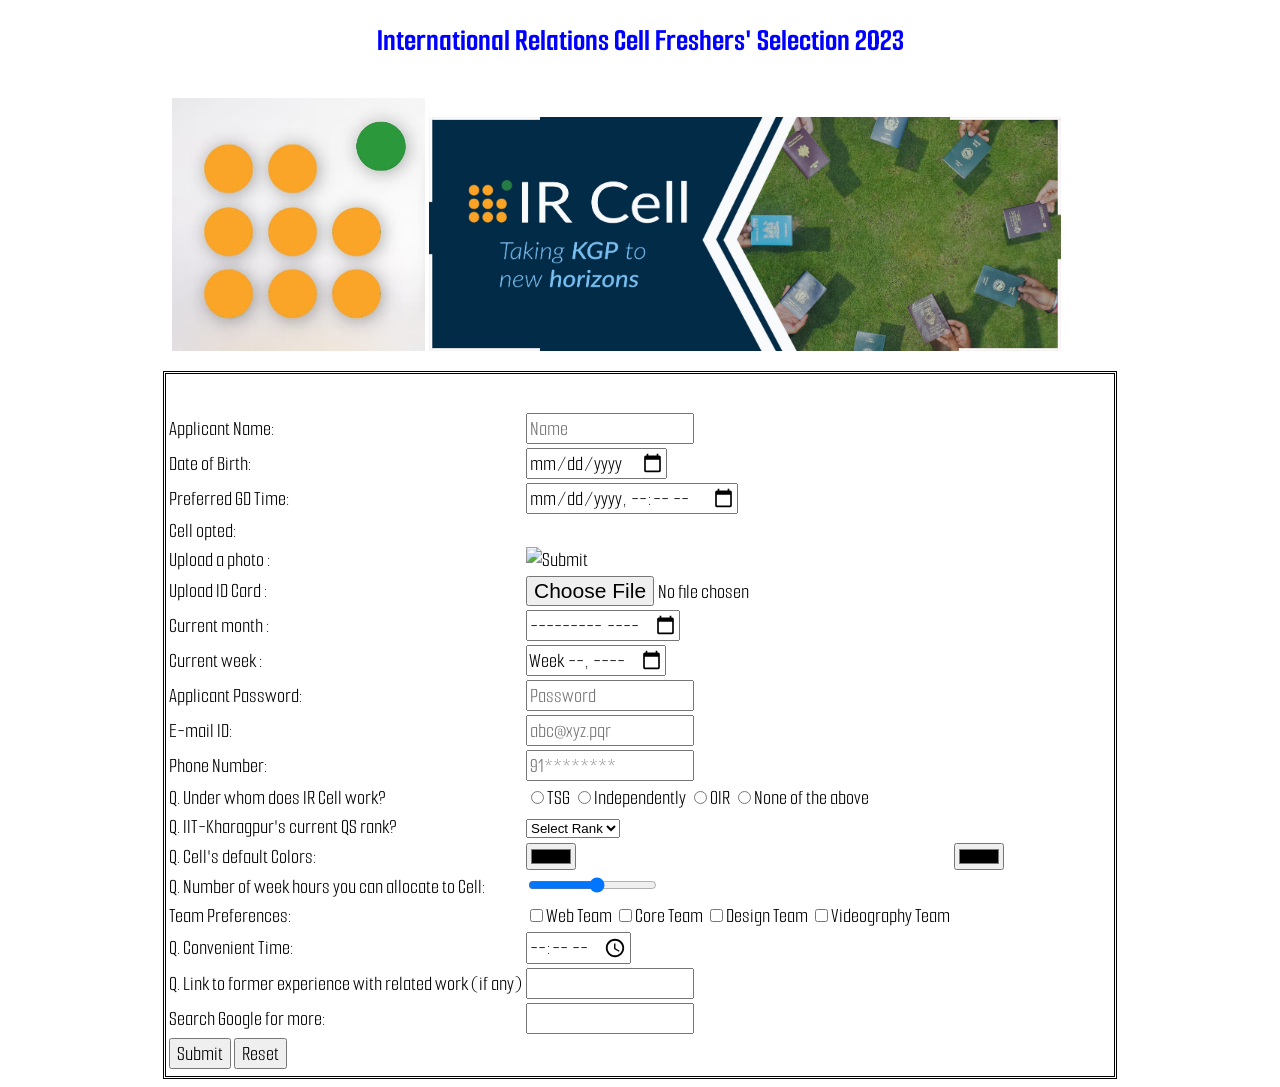
==== index.html @ f8c8e824 "update1" ====
<!DOCTYPE html>
<html>
    <head>
        <title>GARGI RAJ</title>

        <style>
            
        @import url('https://fonts.googleapis.com/css2?family=Smooch+Sans&display=swap');

            .center {
            display: block;
            margin-left: auto;
            margin-right: auto;
            width: 50%;
          }

          form {
              border-color: black;
              border-style: double;
              margin-left: auto;
              margin-right: auto;
              width: 75%;
          }

          .left{
              display: block;
              margin-left: 0%;
              width: 25%;
          }

          #nis{
              margin-left:13%;
          }

          #first{
              display: grid;
              grid-template-columns: 10% 25% 55% 10%;
              grid-gap: 10px;
              margin-left: auto;
              margin-right: auto;
              
            
          }

          td{
            font-family: 'Smooch Sans', sans-serif;
            font-size: 21px;
          }

          input{
            font-family: 'Smooch Sans', sans-serif;
            font-size: 21px;
          }
        </style>
        
    </head>
    <body>
        <p>
            <h1 style="text-align: center;">
                <font color="blue" style="font-family: 'Smooch Sans', sans-serif">International Relations Cell Freshers' Selection 2023</font>
            </h1>
        </p>
        <p id="first">
            <div></div>
            <img id="nis" alt="logo" height=20% width=20% src="Logo.jpg">
            <img alt="IR Cell's motto" height=50% width=50% src="IRCell.jpg">
            <div></div>
        </p>
        <form>
            <table>
                <tr>
                    <td>
                        Applicant Name:
                    </td>
                    <td>
                        <input type="text" placeholder="Name">
                    </td>
                </tr>

                <tr>
                    <td>
                        Date of Birth:
                    </td>
                    <td>
                        <input type="date">
                    </td>
                </tr>

                <tr>
                    <td>
                        Preferred GD Time:
                    </td>
                    <td>
                        <input type="datetime-local">
                    </td>
                </tr>

                <tr>
                    <td>
                        Cell opted:
                    </td>
                    <td>
                        <input type="hidden" value="International Relations Cell">
                    </td>
                </tr>

                <tr>
                    <td>
                        Upload a photo :
                    </td>
                    <td>
                        <input type="image">
                    </td>

                </tr>
                    <td>
                        Upload ID Card :
                    </td>
                    <td>
                        <input type="file">
                    </td>

                <tr>
                    <td>
                        Current month :
                    </td>
                    <td>
                        <input type="month">
                    </td>
                </tr>

                <tr>
                    <td>
                        Current week :
                    </td>
                    <td>
                        <input type="week">
                    </td>
                </tr>

                
                <tr>
                    <td>
                        Applicant Password:
                    </td>
                    <td>
                        <input type="password" placeholder="Password">
                    </td>
                </tr>

                <tr>
                    <td>
                        E-mail ID:
                    </td>
                    <td>
                        <input type="email" placeholder="abc@xyz.pqr">
                    </td>
                </tr>

                <tr>
                    <td>
                        Phone Number:
                    </td>
                    <td>
                        <input type="tel" placeholder="91********">
                    </td>
                </tr>

                <tr>
                    <td>
                        Q. Under whom does IR Cell work?
                    </td>
                    <td>
                        <input type="radio" name="cake">TSG
                        <input type="radio" name="cake">Independently
                        <input type="radio" name="cake">OIR
                        <input type="radio" name="cake">None of the above
                    </td>
                </tr>

                <tr>
                    <td>
                        Q. IIT-Kharagpur's current QS rank?
                    </td>
                    <td>
                        <select>
                            <option>Select Rank</option>
                            <option>177</option>
                            <option>395</option>
                            <option>280</option>
                            <option>185</option>
                        </select>
                    </td>
                </tr>
               

                <tr>
                    <td>
                        Q. Cell's default Colors:
                    </td>
                    <td>
                        <input type="color">
                    </td>
                    <td>
                        <input type="color">
                    </td>
                </tr>

                <tr>
                    <td>
                    Q. Number of week hours you can allocate to Cell:
                    </td>
                    <td>
                        <input type="range" name="cal" min="2" max="15">
                    </td>
                </tr>

                <tr>
                    <td>
                        Team Preferences:
                    </td>
                    <td>
                        <input type="checkbox" Web Team>Web Team
                        <input type="checkbox" Core Team>Core Team
                        <input type="checkbox" Design Team>Design Team
                        <input type="checkbox" Videography Team>Videography Team
                    </td>
                </tr>

                <tr>
                    <td>
                    Q. Convenient Time:
                    </td>
                    <td>
                        <input type="time">
                    </td>
                </tr>

                <tr>
                    <td>
                    Q. Link to former experience with related work (if any)
                    </td>
                    <td>
                        <input type="url">
                    </td>
                </tr>

                <tr>
                    <td>
                        Search Google for more:
                    </td>
                    <td>
                        <input type="search">
                    </td>
                </tr>


                <tr>
                    <td>
                        <input type="submit" value="Submit">
                        <input type="reset" value="Reset">
                    </td>
                </tr>
                <tr>
                  <br><br> 
                </tr>
                <tr>

                </tr>
            </table>
        </form>
    </body>
</html>
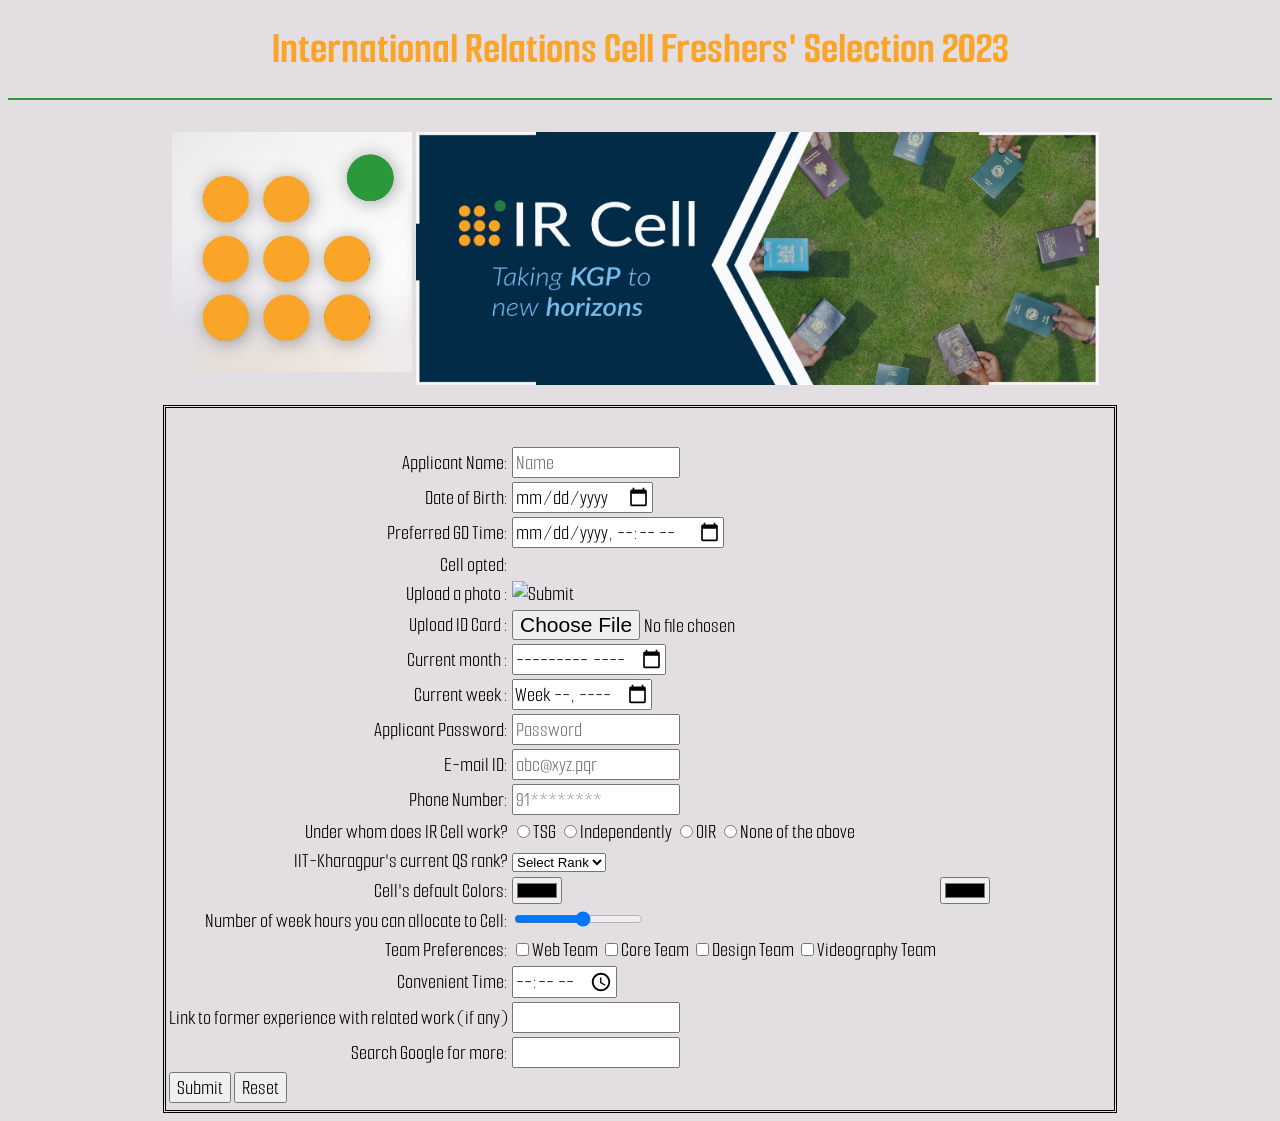
==== commit 2d5f1303: "udated" ====
--- a/index.html
+++ b/index.html
@@ -30,6 +30,11 @@
 
           #nis{
               margin-left:13%;
+              margin-bottom: 1%;
+          }
+
+          #new{
+             border-style:none;
           }
 
           #first{
@@ -50,26 +55,30 @@
           input{
             font-family: 'Smooch Sans', sans-serif;
             font-size: 21px;
+            
           }
         </style>
         
     </head>
-    <body>
+    <body bgcolor="#e3dee2">
         <p>
             <h1 style="text-align: center;">
-                <font color="blue" style="font-family: 'Smooch Sans', sans-serif">International Relations Cell Freshers' Selection 2023</font>
+                <font color="#faa528" style="font-family: 'Smooch Sans', sans-serif; font-size:45px">International Relations Cell Freshers' Selection 2023</font>
             </h1>
         </p>
+
+        <hr color="#2b983b">
+
         <p id="first">
             <div></div>
-            <img id="nis" alt="logo" height=20% width=20% src="Logo.jpg">
-            <img alt="IR Cell's motto" height=50% width=50% src="IRCell.jpg">
+            <img id="nis" alt="logo" height=19% width=19% src="Logo.jpg">
+            <img id="new" alt="IR Cell's motto" height=54% width=54% src="IRCell.jpg">
             <div></div>
         </p>
         <form>
             <table>
                 <tr>
-                    <td>
+                    <td align="right">
                         Applicant Name:
                     </td>
                     <td>
@@ -78,7 +87,7 @@
                 </tr>
 
                 <tr>
-                    <td>
+                    <td align="right">
                         Date of Birth:
                     </td>
                     <td>
@@ -87,7 +96,7 @@
                 </tr>
 
                 <tr>
-                    <td>
+                    <td align="right">
                         Preferred GD Time:
                     </td>
                     <td>
@@ -96,7 +105,7 @@
                 </tr>
 
                 <tr>
-                    <td>
+                    <td align="right">
                         Cell opted:
                     </td>
                     <td>
@@ -105,7 +114,7 @@
                 </tr>
 
                 <tr>
-                    <td>
+                    <td align="right">
                         Upload a photo :
                     </td>
                     <td>
@@ -113,7 +122,7 @@
                     </td>
 
                 </tr>
-                    <td>
+                    <td align="right">
                         Upload ID Card :
                     </td>
                     <td>
@@ -121,7 +130,7 @@
                     </td>
 
                 <tr>
-                    <td>
+                    <td align="right">
                         Current month :
                     </td>
                     <td>
@@ -130,7 +139,7 @@
                 </tr>
 
                 <tr>
-                    <td>
+                    <td align="right">
                         Current week :
                     </td>
                     <td>
@@ -140,7 +149,7 @@
 
                 
                 <tr>
-                    <td>
+                    <td align="right">
                         Applicant Password:
                     </td>
                     <td>
@@ -149,7 +158,7 @@
                 </tr>
 
                 <tr>
-                    <td>
+                    <td align="right">
                         E-mail ID:
                     </td>
                     <td>
@@ -158,7 +167,7 @@
                 </tr>
 
                 <tr>
-                    <td>
+                    <td align="right">
                         Phone Number:
                     </td>
                     <td>
@@ -167,8 +176,8 @@
                 </tr>
 
                 <tr>
-                    <td>
-                        Q. Under whom does IR Cell work?
+                    <td align="right">
+                        Under whom does IR Cell work?
                     </td>
                     <td>
                         <input type="radio" name="cake">TSG
@@ -179,8 +188,8 @@
                 </tr>
 
                 <tr>
-                    <td>
-                        Q. IIT-Kharagpur's current QS rank?
+                    <td align="right">
+                        IIT-Kharagpur's current QS rank?
                     </td>
                     <td>
                         <select>
@@ -195,8 +204,8 @@
                
 
                 <tr>
-                    <td>
-                        Q. Cell's default Colors:
+                    <td align="right">
+                        Cell's default Colors:
                     </td>
                     <td>
                         <input type="color">
@@ -207,8 +216,8 @@
                 </tr>
 
                 <tr>
-                    <td>
-                    Q. Number of week hours you can allocate to Cell:
+                    <td align="right">
+                    Number of week hours you can allocate to Cell:
                     </td>
                     <td>
                         <input type="range" name="cal" min="2" max="15">
@@ -216,7 +225,7 @@
                 </tr>
 
                 <tr>
-                    <td>
+                    <td align="right">
                         Team Preferences:
                     </td>
                     <td>
@@ -228,8 +237,8 @@
                 </tr>
 
                 <tr>
-                    <td>
-                    Q. Convenient Time:
+                    <td align="right">
+                    Convenient Time:
                     </td>
                     <td>
                         <input type="time">
@@ -237,8 +246,8 @@
                 </tr>
 
                 <tr>
-                    <td>
-                    Q. Link to former experience with related work (if any)
+                    <td align="right">
+                    Link to former experience with related work (if any)
                     </td>
                     <td>
                         <input type="url">
@@ -246,7 +255,7 @@
                 </tr>
 
                 <tr>
-                    <td>
+                    <td align="right">
                         Search Google for more:
                     </td>
                     <td>
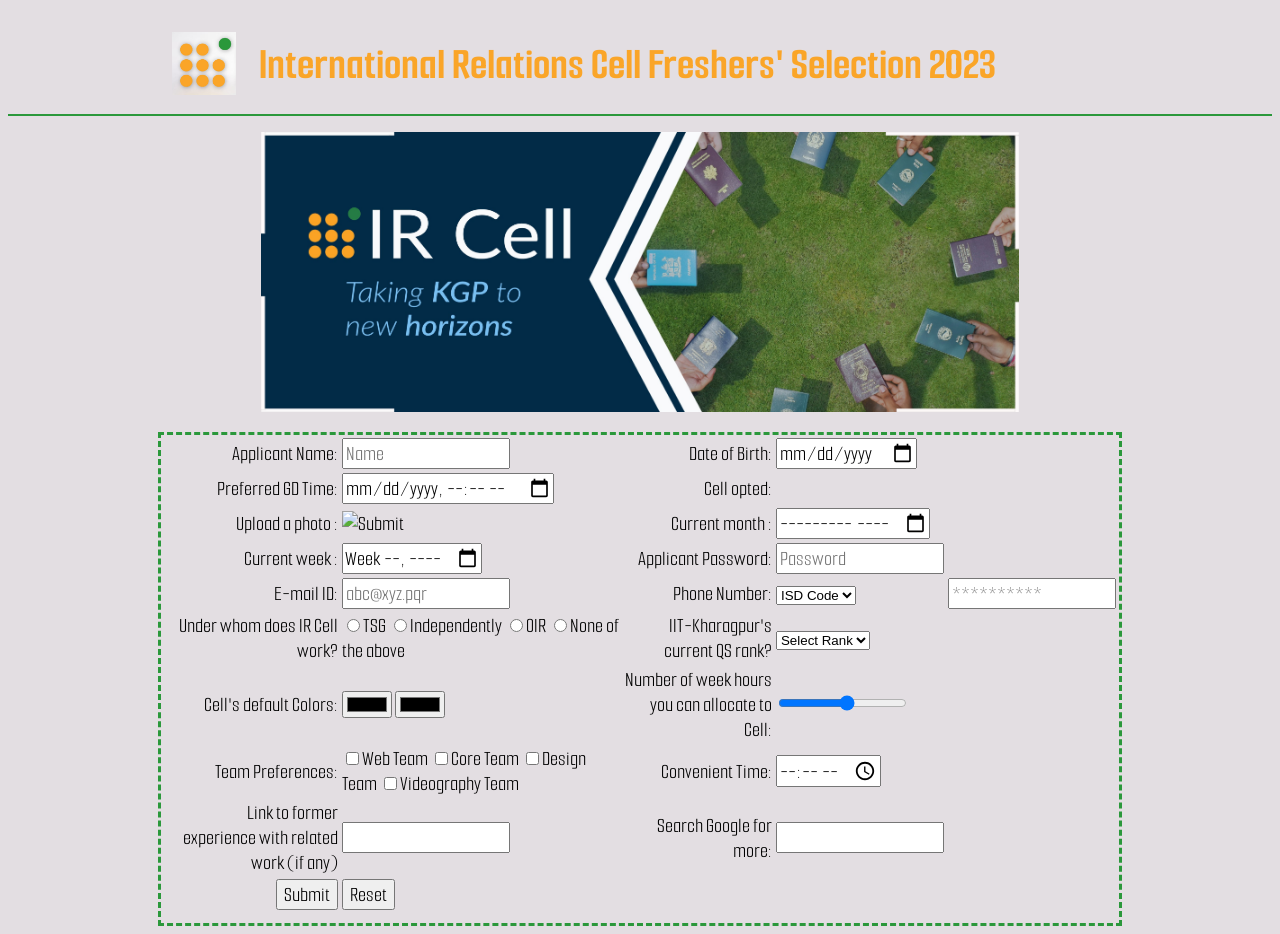
==== commit e0f0d28d: "logo" ====
--- a/index.html
+++ b/index.html
@@ -15,11 +15,12 @@
           }
 
           form {
-              border-color: black;
-              border-style: double;
+              border: dashed 3px #2b983b;
               margin-left: auto;
               margin-right: auto;
               width: 75%;
+              padding-bottom: 10px;
+              padding-left: 10px;
           }
 
           .left{
@@ -28,13 +29,9 @@
               width: 25%;
           }
 
-          #nis{
-              margin-left:13%;
-              margin-bottom: 1%;
-          }
-
           #new{
-             border-style:none;
+              margin-left: 20%;
+              width: 60%;
           }
 
           #first{
@@ -55,25 +52,25 @@
           input{
             font-family: 'Smooch Sans', sans-serif;
             font-size: 21px;
-            
           }
         </style>
         
     </head>
     <body bgcolor="#e3dee2">
-        <p>
-            <h1 style="text-align: center;">
+        <p  id="first">
+            <div></div>
+            <img style="float:left; margin-left:13%" alt="logo" height=5% width=5% src="Logo.jpg">
+            <h1 style="text-align:center; margin-right: 20%;">
                 <font color="#faa528" style="font-family: 'Smooch Sans', sans-serif; font-size:45px">International Relations Cell Freshers' Selection 2023</font>
             </h1>
+            <div></div>
         </p>
 
         <hr color="#2b983b">
 
-        <p id="first">
-            <div></div>
-            <img id="nis" alt="logo" height=19% width=19% src="Logo.jpg">
-            <img id="new" alt="IR Cell's motto" height=54% width=54% src="IRCell.jpg">
-            <div></div>
+        <p>
+            
+            <img id="new" alt="IR Cell's motto" src="IRCell.jpg">
         </p>
         <form>
             <table>
@@ -84,9 +81,6 @@
                     <td>
                         <input type="text" placeholder="Name">
                     </td>
-                </tr>
-
-                <tr>
                     <td align="right">
                         Date of Birth:
                     </td>
@@ -102,9 +96,6 @@
                     <td>
                         <input type="datetime-local">
                     </td>
-                </tr>
-
-                <tr>
                     <td align="right">
                         Cell opted:
                     </td>
@@ -120,22 +111,13 @@
                     <td>
                         <input type="image">
                     </td>
-
-                </tr>
-                    <td align="right">
-                        Upload ID Card :
-                    </td>
-                    <td>
-                        <input type="file">
-                    </td>
-
-                <tr>
                     <td align="right">
                         Current month :
                     </td>
                     <td>
                         <input type="month">
                     </td>
+
                 </tr>
 
                 <tr>
@@ -145,10 +127,6 @@
                     <td>
                         <input type="week">
                     </td>
-                </tr>
-
-                
-                <tr>
                     <td align="right">
                         Applicant Password:
                     </td>
@@ -164,14 +142,20 @@
                     <td>
                         <input type="email" placeholder="abc@xyz.pqr">
                     </td>
-                </tr>
-
-                <tr>
                     <td align="right">
                         Phone Number:
                     </td>
                     <td>
-                        <input type="tel" placeholder="91********">
+                            <select>
+                                <option>ISD Code</option>
+                                <option>+91</option>
+                                <option>+331</option>
+                                <option>+49</option>
+                                <option>+93</option>
+                            </select>
+                    </td>
+                    <td align="left">
+                        <input type="tel" placeholder="**********">
                     </td>
                 </tr>
 
@@ -185,9 +169,6 @@
                         <input type="radio" name="cake">OIR
                         <input type="radio" name="cake">None of the above
                     </td>
-                </tr>
-
-                <tr>
                     <td align="right">
                         IIT-Kharagpur's current QS rank?
                     </td>
@@ -201,7 +182,6 @@
                         </select>
                     </td>
                 </tr>
-               
 
                 <tr>
                     <td align="right">
@@ -209,19 +189,14 @@
                     </td>
                     <td>
                         <input type="color">
-                    </td>
-                    <td>
                         <input type="color">
                     </td>
-                </tr>
-
-                <tr>
-                    <td align="right">
-                    Number of week hours you can allocate to Cell:
-                    </td>
-                    <td>
-                        <input type="range" name="cal" min="2" max="15">
-                    </td>
+                    <td align="right">
+                        Number of week hours you can allocate to Cell:
+                        </td>
+                        <td>
+                            <input type="range" name="horas" min="2" max="15">
+                        </td>
                 </tr>
 
                 <tr>
@@ -234,15 +209,12 @@
                         <input type="checkbox" Design Team>Design Team
                         <input type="checkbox" Videography Team>Videography Team
                     </td>
-                </tr>
-
-                <tr>
-                    <td align="right">
-                    Convenient Time:
-                    </td>
-                    <td>
-                        <input type="time">
-                    </td>
+                    <td align="right">
+                        Convenient Time:
+                        </td>
+                        <td>
+                            <input type="time">
+                        </td>
                 </tr>
 
                 <tr>
@@ -252,9 +224,6 @@
                     <td>
                         <input type="url">
                     </td>
-                </tr>
-
-                <tr>
                     <td align="right">
                         Search Google for more:
                     </td>
@@ -263,19 +232,15 @@
                     </td>
                 </tr>
 
-
-                <tr>
-                    <td>
+                <tr>
+                    <td align="right">
                         <input type="submit" value="Submit">
+                    </td>
+                    <td align="left">
                         <input type="reset" value="Reset">
                     </td>
                 </tr>
-                <tr>
-                  <br><br> 
-                </tr>
-                <tr>
-
-                </tr>
+
             </table>
         </form>
     </body>
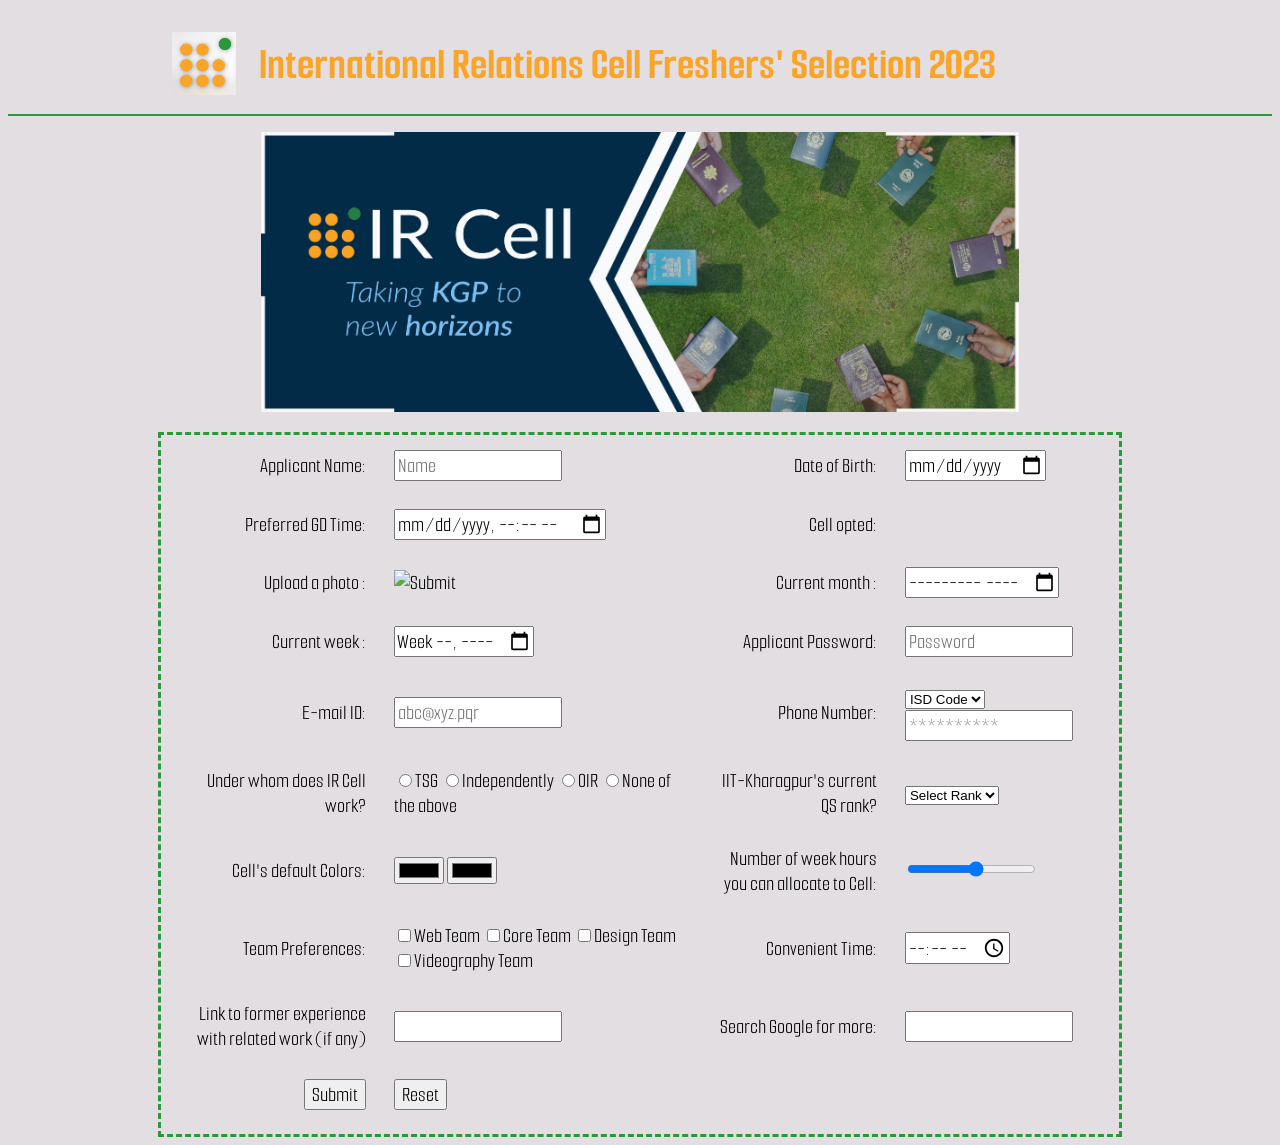
==== commit 62d5bc37: "media query added responsiveness" ====
--- a/index.html
+++ b/index.html
@@ -37,7 +37,7 @@
           #first{
               display: grid;
               grid-template-columns: 10% 25% 55% 10%;
-              grid-gap: 10px;
+              grid-gap: 12%;
               margin-left: auto;
               margin-right: auto;
               
@@ -45,14 +45,45 @@
           }
 
           td{
-            font-family: 'Smooch Sans', sans-serif;
-            font-size: 21px;
+              padding: .8rem;
+              font-family: 'Smooch Sans', sans-serif;
+              font-size: 21px;
           }
 
           input{
             font-family: 'Smooch Sans', sans-serif;
             font-size: 21px;
           }
+
+          @media screen and (max-width: 600px)
+          {
+              td{
+                  display: block;
+                  padding: 1.2rem;
+                  margin-top: 3%;
+                  margin-bottom: 3%;
+                  margin-left: 5%;
+                  margin-right: 5%;
+              }
+
+              td:first-child{
+                  background-color:black;
+                  color: white;
+                  text-align: center;
+              }
+
+              .mobi{
+                  background-color:black;
+                  color: white;
+                  text-align: center;
+              }
+
+              h1{
+                  display:flex;
+
+              }
+          } 
+
         </style>
         
     </head>
@@ -81,7 +112,7 @@
                     <td>
                         <input type="text" placeholder="Name">
                     </td>
-                    <td align="right">
+                    <td class="mobi" align="right">
                         Date of Birth:
                     </td>
                     <td>
@@ -96,7 +127,7 @@
                     <td>
                         <input type="datetime-local">
                     </td>
-                    <td align="right">
+                    <td class="mobi" align="right">
                         Cell opted:
                     </td>
                     <td>
@@ -111,7 +142,7 @@
                     <td>
                         <input type="image">
                     </td>
-                    <td align="right">
+                    <td class="mobi" align="right">
                         Current month :
                     </td>
                     <td>
@@ -127,7 +158,7 @@
                     <td>
                         <input type="week">
                     </td>
-                    <td align="right">
+                    <td class="mobi" align="right">
                         Applicant Password:
                     </td>
                     <td>
@@ -142,7 +173,7 @@
                     <td>
                         <input type="email" placeholder="abc@xyz.pqr">
                     </td>
-                    <td align="right">
+                    <td class="mobi" align="right">
                         Phone Number:
                     </td>
                     <td>
@@ -153,8 +184,6 @@
                                 <option>+49</option>
                                 <option>+93</option>
                             </select>
-                    </td>
-                    <td align="left">
                         <input type="tel" placeholder="**********">
                     </td>
                 </tr>
@@ -169,7 +198,7 @@
                         <input type="radio" name="cake">OIR
                         <input type="radio" name="cake">None of the above
                     </td>
-                    <td align="right">
+                    <td class="mobi" align="right">
                         IIT-Kharagpur's current QS rank?
                     </td>
                     <td>
@@ -191,7 +220,7 @@
                         <input type="color">
                         <input type="color">
                     </td>
-                    <td align="right">
+                    <td class="mobi" align="right">
                         Number of week hours you can allocate to Cell:
                         </td>
                         <td>
@@ -209,7 +238,7 @@
                         <input type="checkbox" Design Team>Design Team
                         <input type="checkbox" Videography Team>Videography Team
                     </td>
-                    <td align="right">
+                    <td class="mobi" align="right">
                         Convenient Time:
                         </td>
                         <td>
@@ -224,7 +253,7 @@
                     <td>
                         <input type="url">
                     </td>
-                    <td align="right">
+                    <td class="mobi" align="right">
                         Search Google for more:
                     </td>
                     <td>
